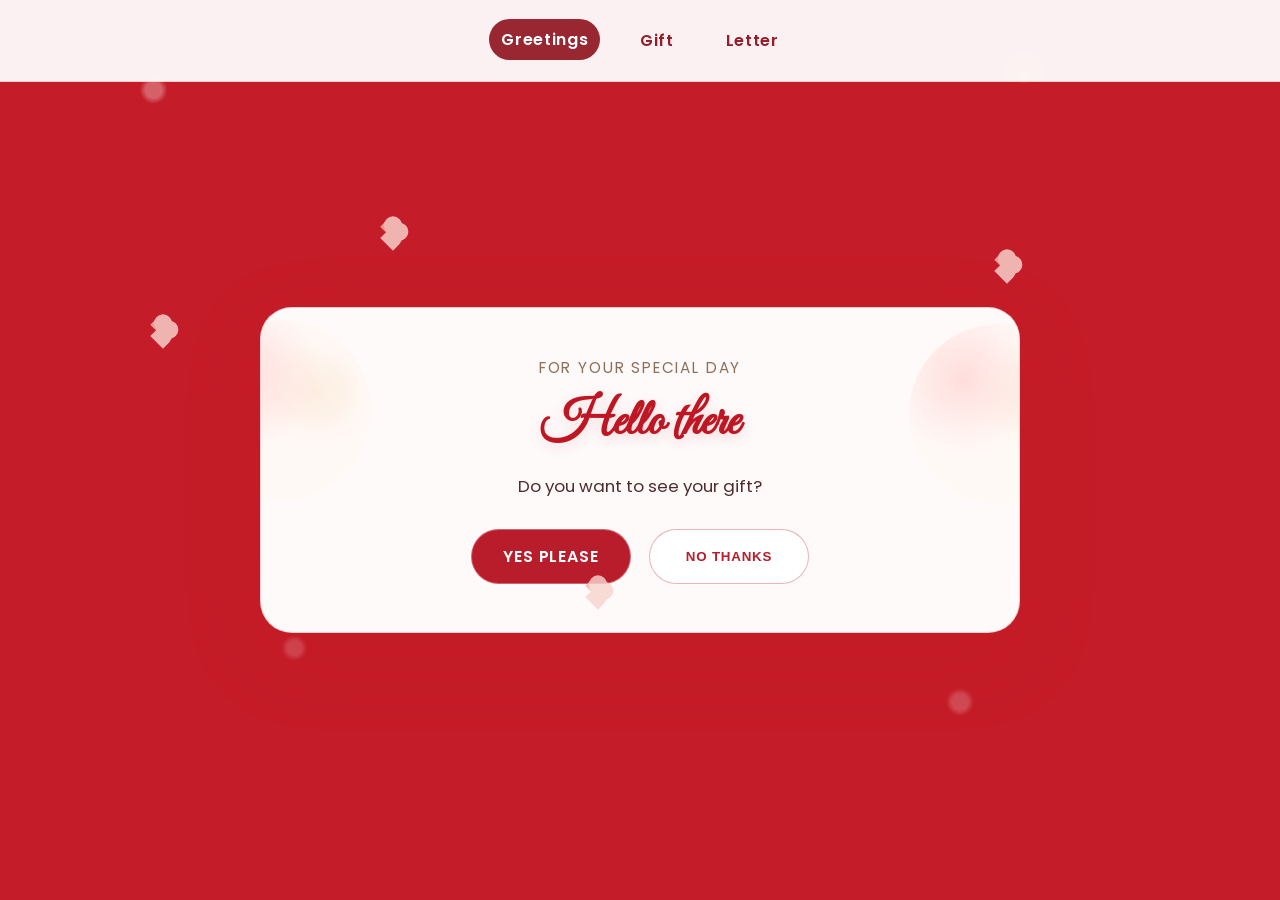
==== index.html @ 75c06979 "Add files via upload" ====
<!DOCTYPE html>
<html lang="en">
<head>
  <meta charset="UTF-8" />
  <meta name="viewport" content="width=device-width, initial-scale=1.0" />
  <title>Birthday Surprise</title>
  <link rel="preconnect" href="https://fonts.googleapis.com" />
  <link rel="preconnect" href="https://fonts.gstatic.com" crossorigin />
  <link href="https://fonts.googleapis.com/css2?family=Great+Vibes&family=Poppins:wght@300;400;500;600&display=swap" rel="stylesheet" />
  <link rel="stylesheet" href="styles.css" />
</head>
<body>
  <div class="page-shell">
    <header class="topbar">
      <nav>
        <a href="index.html" class="active">Greetings</a>
        <a href="gift.html">Gift</a>
        <a href="letter.html">Letter</a>
      </nav>
    </header>

    <main class="page fade-in">
      <section class="hero-card">
        <div class="hero-image" aria-hidden="true">
          <div class="flower flower-left"></div>
          <div class="flower flower-right"></div>
        </div>
        <p class="eyebrow">For your special day</p>
        <h1>Hello there</h1>
        <p class="subtitle">Do you want to see your gift?</p>

        <div class="button-row">
          <a href="gift.html" class="btn btn-primary">YES PLEASE</a>
          <button class="btn btn-secondary" id="noBtn">NO THANKS</button>
        </div>
      </section>

      <div class="floating-hearts">
        <span class="heart"></span>
        <span class="heart"></span>
        <span class="heart"></span>
        <span class="heart"></span>
      </div>
    </main>
  </div>

  <script src="script.js"></script>
</body>
</html>
---- styles.css ----
:root {
  color-scheme: light;
  font-family: 'Poppins', sans-serif;
  background: #ffffff;
  color: #3b2328;
}

* {
  box-sizing: border-box;
}

body {
  margin: 0;
  min-height: 100vh;
  background: #c41c28;
  background-image:
    radial-gradient(circle at 12% 10%, rgba(255, 255, 255, 0.3) 0 8px, transparent 14px),
    radial-gradient(circle at 80% 8%, rgba(255, 255, 255, 0.22) 0 6px, transparent 12px),
    radial-gradient(circle at 23% 72%, rgba(255, 255, 255, 0.18) 0 7px, transparent 13px),
    radial-gradient(circle at 75% 78%, rgba(255, 255, 255, 0.2) 0 8px, transparent 14px);
  background-blend-mode: screen;
  color: #fff2f2;
}

.page-shell {
  position: relative;
  min-height: 100vh;
  overflow: hidden;
}

.topbar {
  position: sticky;
  top: 0;
  z-index: 10;
  backdrop-filter: blur(16px);
  background: rgba(255, 255, 255, 0.94);
  border-bottom: 1px solid rgba(196, 28, 40, 0.16);
}

nav {
  max-width: 1040px;
  margin: 0 auto;
  padding: 20px 24px;
  display: flex;
  justify-content: center;
  gap: 28px;
}

nav a {
  color: #941d29;
  text-decoration: none;
  font-weight: 600;
  letter-spacing: 0.04em;
  padding: 8px 12px;
  transition: transform 0.25s ease, color 0.25s ease, background 0.25s ease;
  border-radius: 999px;
}

nav a:hover,
nav a.active {
  color: #ffffff;
  transform: translateY(-1px);
  background: rgba(148, 29, 41, 0.95);
}

.page {
  display: grid;
  place-items: center;
  min-height: calc(100vh - 84px);
  padding: 40px 20px 80px;
}

.fade-in {
  opacity: 0;
  transform: translateY(12px);
  animation: fadeInUp 0.8s ease forwards;
}

@keyframes fadeInUp {
  to {
    opacity: 1;
    transform: translateY(0);
  }
}

.hero-card,
.gift-card,
.letter-card {
  width: min(760px, 100%);
  background: rgba(255, 255, 255, 0.98);
  border: 1px solid rgba(196, 28, 40, 0.2);
  border-radius: 32px;
  box-shadow: 0 24px 80px rgba(196, 28, 40, 0.16);
  padding: 48px 40px;
  position: relative;
  overflow: hidden;
}

.hero-card {
  text-align: center;
}

.hero-card h1,
.gift-card h1,
.letter-card h1 {
  margin: 10px 0 22px;
  font-size: clamp(3rem, 4vw, 4.6rem);
  line-height: 1.02;
  font-family: 'Great Vibes', cursive;
  color: #be1622;
  text-shadow: 0 4px 14px rgba(190, 22, 34, 0.14);
}

.eyebrow {
  margin: 0 auto 18px;
  color: #8d6f58;
  font-size: 0.95rem;
  letter-spacing: 0.12em;
  text-transform: uppercase;
}

.subtitle,
.gift-card p,
.letter-body p {
  margin: 0 auto 28px;
  max-width: 620px;
  line-height: 1.8;
  font-size: 1.05rem;
  color: #4f2a31;
}

.button-row {
  display: inline-flex;
  flex-wrap: wrap;
  justify-content: center;
  gap: 18px;
}

.btn {
  display: inline-flex;
  align-items: center;
  justify-content: center;
  min-width: 160px;
  padding: 14px 24px;
  border-radius: 999px;
  border: 1px solid rgba(196, 28, 40, 0.3);
  background: #ffffff;
  color: #be1622;
  font-weight: 600;
  letter-spacing: 0.06em;
  text-decoration: none;
  transition: transform 0.22s ease, box-shadow 0.22s ease, background 0.22s ease;
}

.btn:hover {
  transform: translateY(-2px);
  box-shadow: 0 16px 28px rgba(138, 107, 85, 0.16);
}

.btn-primary {
  background: #b91c2a;
  color: #ffffff;
  border-color: rgba(255, 255, 255, 0.32);
}

.btn-secondary {
  background: #ffffff;
  color: #b91c2a;
  border-color: rgba(185, 22, 34, 0.32);
}

.gift-card {
  text-align: center;
  display: grid;
  gap: 30px;
  min-height: 420px;
  background-image: linear-gradient(rgba(255,255,255,0.92), rgba(255,255,255,0.82)), url('images/gouri3.jpeg');
  background-size: cover;
  background-position: center;
  background-repeat: no-repeat;
  color: #4a3b31;
}

.gift-icon {
  width: 110px;
  height: 110px;
  margin: 0 auto;
  border-radius: 50%;
  display: grid;
  place-items: center;
  font-size: 3rem;
  background: rgba(255, 232, 219, 0.9);
  box-shadow: inset 0 2px 16px rgba(171, 133, 99, 0.18);
}

.letter-card {
  background: rgba(255, 255, 255, 0.96);
  padding: 56px 48px;
  border-radius: 36px;
}

.letter-header {
  text-align: center;
}

.letter-body {
  margin-top: 24px;
  display: grid;
  gap: 18px;
}

.letter-body p {
  font-size: 1.05rem;
}

.letter-gallery {
  margin-top: 30px;
  display: grid;
  grid-template-columns: repeat(2, minmax(0, 1fr));
  gap: 18px;
}

.letter-gallery img {
  width: 100%;
  height: auto;
  border-radius: 24px;
  object-fit: cover;
  box-shadow: 0 20px 40px rgba(121, 94, 74, 0.12);
}

.flower {
  position: absolute;
  width: 180px;
  height: 180px;
  background: radial-gradient(circle at 30% 30%, rgba(255, 218, 216, 0.9), transparent 42%),
    radial-gradient(circle at 70% 40%, rgba(252, 236, 222, 0.95), transparent 34%),
    rgba(255, 249, 243, 0.6);
  border-radius: 50%;
  filter: blur(0.3px);
  pointer-events: none;
}

.flower-left {
  left: -70px;
  top: 12px;
}

.flower-right {
  right: -70px;
  top: 16px;
}

.floating-hearts {
  position: absolute;
  inset: 0;
  pointer-events: none;
}

.heart {
  position: absolute;
  width: 18px;
  height: 18px;
  background: #f9d5cf;
  transform: rotate(45deg);
  border-radius: 22px 22px 0 0;
  box-shadow: -8px -8px 0 #f4b8aa;
  opacity: 0.82;
  animation: floatHeart 7s ease-in-out infinite;
}

.heart::before,
.heart::after {
  content: '';
  position: absolute;
  width: 18px;
  height: 18px;
  background: #f9d5cf;
  border-radius: 50%;
  top: -9px;
  left: 0;
}

.heart::after {
  left: -9px;
}

.heart:nth-child(1) { left: 12%; top: 30%; animation-delay: 0s; }
.heart:nth-child(2) { left: 78%; top: 22%; animation-delay: 1.9s; animation-duration: 8.2s; }
.heart:nth-child(3) { left: 46%; top: 62%; animation-delay: 3.6s; animation-duration: 6.8s; }
.heart:nth-child(4) { left: 30%; top: 18%; animation-delay: 5.4s; animation-duration: 7.5s; }

@keyframes floatHeart {
  0% { transform: translateY(0) rotate(45deg); opacity: 0.7; }
  50% { transform: translateY(-18px) rotate(45deg); opacity: 1; }
  100% { transform: translateY(0) rotate(45deg); opacity: 0.7; }
}

@media (max-width: 720px) {
  nav {
    gap: 16px;
    padding: 18px 16px;
  }

  .page {
    min-height: calc(100vh - 76px);
    padding: 30px 16px 60px;
  }

  .hero-card,
  .gift-card,
  .letter-card {
    padding: 36px 24px;
  }

  .hero-card h1,
  .gift-card h1,
  .letter-card h1 {
    font-size: clamp(2.6rem, 12vw, 3.3rem);
  }

  .button-row {
    width: 100%;
    gap: 12px;
  }

  .btn {
    width: 100%;
  }

  .flower-left,
  .flower-right {
    width: 140px;
    height: 140px;
  }
}
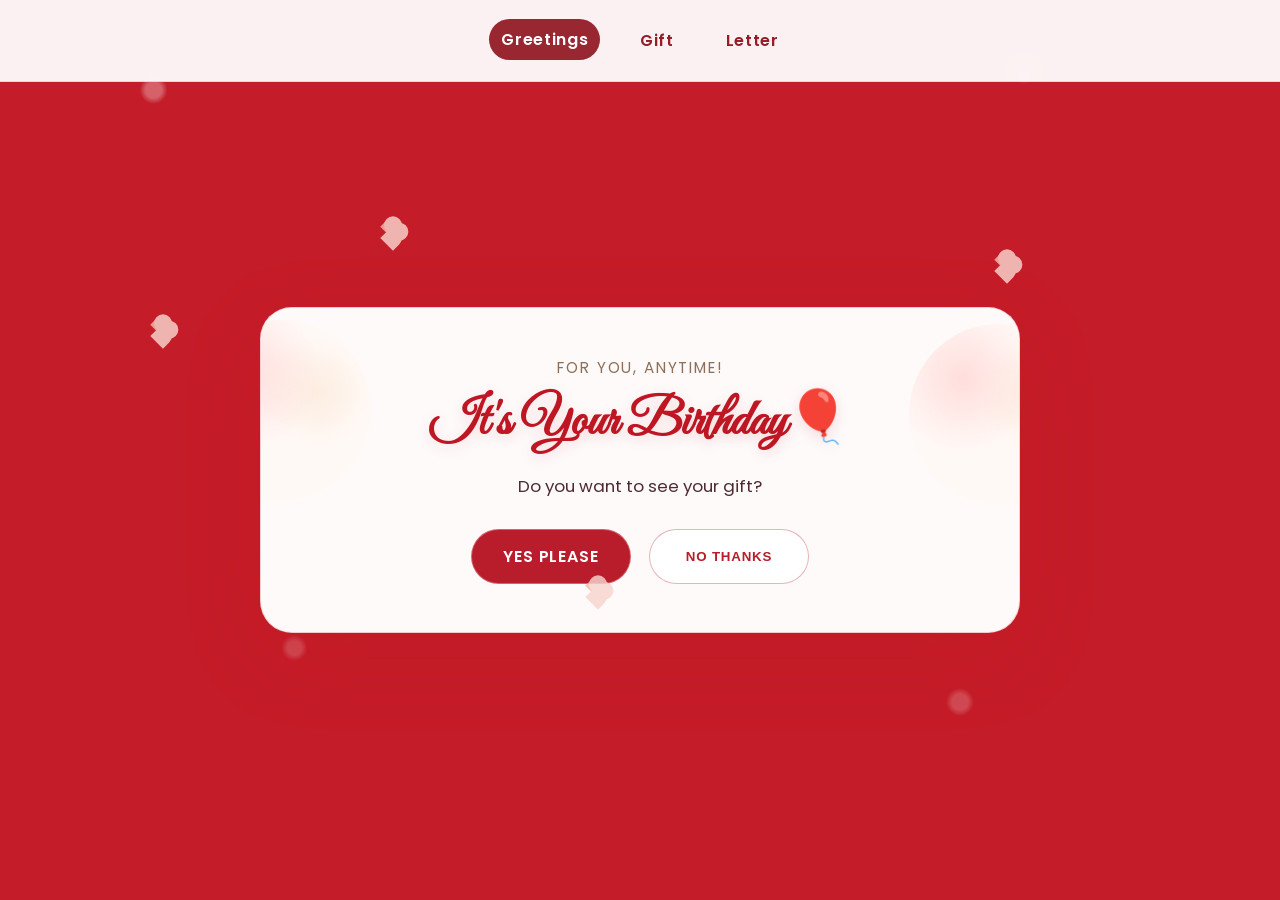
==== commit 18e61850: "Update index.html" ====
--- a/index.html
+++ b/index.html
@@ -25,8 +25,8 @@
           <div class="flower flower-left"></div>
           <div class="flower flower-right"></div>
         </div>
-        <p class="eyebrow">For your special day</p>
-        <h1>Hello there</h1>
+        <p class="eyebrow">for you, anytime!</p>
+        <h1>It's Your Birthday🎈</h1>
         <p class="subtitle">Do you want to see your gift?</p>
 
         <div class="button-row">
--- a/styles.css
+++ b/styles.css
@@ -174,7 +174,7 @@
   display: grid;
   gap: 30px;
   min-height: 420px;
-  background-image: linear-gradient(rgba(255,255,255,0.92), rgba(255,255,255,0.82)), url('images/gouri3.jpeg');
+  background-image: linear-gradient(rgba(255,255,255,0.92), rgba(255,255,255,0.82)), url('gouri3.jpeg');
   background-size: cover;
   background-position: center;
   background-repeat: no-repeat;
